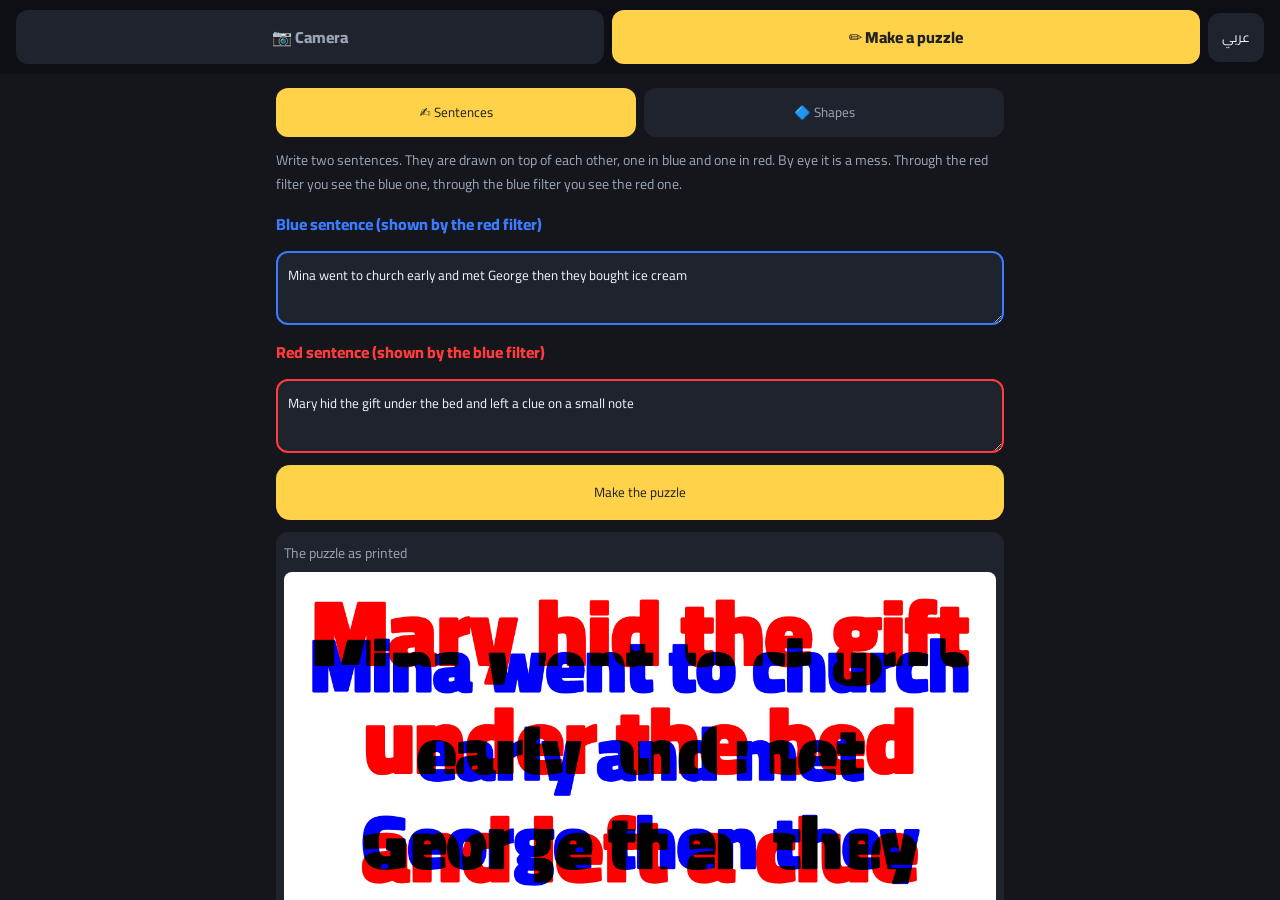
==== docs/make.html @ 0561b7f3 "Add hosted camera and puzzle pages with English/Arabic, update README Co-Authored-By: Claude Sonnet " ====
<!doctype html>
<html lang="en" dir="ltr">
<head>
<meta charset="utf-8">
<meta name="viewport" content="width=device-width,initial-scale=1,viewport-fit=cover">
<title>Red/Blue Lens - Make a puzzle</title>
<meta name="description" content="Make red and blue overlapping puzzles of sentences or shapes, preview them through both filters and download them for printing.">
<link rel="stylesheet" href="https://fonts.googleapis.com/css2?family=Cairo:wght@600;800;900&display=swap">
<link rel="stylesheet" href="shared.css">
</head>
<body data-title="title_make">
<main>
 <div class="pad">
  <div class="seg"><button id="mt" class="on" data-i="tab_text"></button><button id="ms" data-i="tab_shape"></button></div>

  <div id="txtbox" class="pad" style="padding:0">
    <div class="hint" data-i="hint_text"></div>
    <div class="lbl b" data-i="blue_text"></div>
    <textarea id="tb" class="b"></textarea>
    <div class="lbl r" data-i="red_text"></div>
    <textarea id="tr" class="r"></textarea>
  </div>

  <div id="shpbox" class="pad" style="padding:0" hidden>
    <div class="hint" data-i="hint_shape"></div>
    <div class="lbl b" data-i="blue_shape"></div><select id="sb"></select>
    <div class="lbl r" data-i="red_shape"></div><select id="sr"></select>
    <div class="lbl" data-i="level"></div>
    <select id="lvl"><option value="0" data-i="lv0"></option><option value="1" data-i="lv1"></option><option value="2" data-i="lv2"></option><option value="3" data-i="lv3" selected></option></select>
    <input id="seedv" type="hidden" value="7">
    <div class="row"><button class="mini" id="rnd" data-i="rnd"></button><button class="mini" id="reroll" data-i="reroll"></button></div>
  </div>

  <button class="go" id="gen" data-i="gen"></button>
  <div class="trio">
    <figure><figcaption data-i="p_n"></figcaption><canvas id="c0"></canvas></figure>
    <figure><figcaption data-i="p_r"></figcaption><canvas id="c1"></canvas></figure>
    <figure><figcaption data-i="p_b"></figcaption><canvas id="c2"></canvas></figure>
  </div>
  <div class="row"><button class="go" id="dl" data-i="dl" style="flex:1"></button><button class="go" id="cam" data-i="open_cam" style="flex:1"></button></div>
  <h3 data-i="presets"></h3>
  <div class="chips" id="chips"></div>
 </div>
</main>
<script src="shared.js"></script>
<script>
buildHeader('make');
const W = 1200, H = 800, puz = document.createElement('canvas');
const FONT = s => `900 ${s}px Cairo, "Arial Black", Tahoma, Arial, sans-serif`;
const PRESETS = {
  en: [['Mina went to church early and met George then they bought ice cream', 'Mary hid the gift under the bed and left a clue on a small note'],
       ['He is alive indeed', 'Christ is risen'], ['The treasure is under the tree', 'Open the blue door'],
       ['Look for the present', 'It is in the closet'], ['Happy birthday my friend', 'God bless you always']],
  ar: [['مينا راح الكنيسة الصبح وقابل جورج وبعدها اشتروا آيس كريم', 'مريم خبّت الهدية تحت السرير وكتبت الدليل على ورقة صغيرة'],
       ['المسيح قام', 'بالحقيقة قام'], ['الكنز تحت الشجرة', 'افتح الباب الأزرق'],
       ['دور على الهدية', 'في دولاب مريم'], ['كل سنة وانت طيب', 'ربنا يحفظك']]
};

/* ---- sentences: largest font that fits the whole canvas, auto-wrapped ---- */
function wrap(ctx, words, maxW) {
  const lines = []; let cur = '';
  for (const w of words) { const x = cur ? cur + ' ' + w : w; if (cur && ctx.measureText(x).width > maxW) { lines.push(cur); cur = w; } else cur = x; }
  if (cur) lines.push(cur); return lines;
}
function fit(ctx, text, maxW, maxH) {
  const words = text.replace(/\s+/g, ' ').trim().split(' ').filter(Boolean);
  for (let size = 420; size >= 24; size -= 4) {
    ctx.font = FONT(size);
    if (words.some(w => ctx.measureText(w).width > maxW)) continue;
    const lines = wrap(ctx, words, maxW);
    if (lines.length * size * 1.2 <= maxH) return { lines, size };
  }
  return { lines: words, size: 24 };
}
function drawText(ctx, bt, rt) {
  ctx.globalCompositeOperation = 'source-over'; ctx.fillStyle = '#fff'; ctx.fillRect(0, 0, W, H);
  ctx.globalCompositeOperation = 'multiply'; ctx.textAlign = 'center'; ctx.textBaseline = 'middle';
  ctx.direction = lang === 'ar' ? 'rtl' : 'ltr';
  [[bt, '#0000ff'], [rt, '#ff0000']].forEach(([txt, col]) => {
    const { lines, size } = fit(ctx, txt || ' ', W * .94, H * .92);
    ctx.font = FONT(size); ctx.fillStyle = col; ctx.strokeStyle = col; ctx.lineWidth = size * .04; ctx.lineJoin = 'round';
    const lh = size * 1.2, y0 = H / 2 - (lines.length - 1) * lh / 2;
    lines.forEach((l, i) => { ctx.fillText(l, W / 2, y0 + i * lh); ctx.strokeText(l, W / 2, y0 + i * lh); });
  });
  ctx.globalCompositeOperation = 'source-over';
}

/* ---- shapes (unit box -50..50) ---- */
const arc = (c, x, y, r, a = 0, b = Math.PI * 2) => { c.moveTo(x + r * Math.cos(a), y + r * Math.sin(a)); c.arc(x, y, r, a, b); };
const poly = (c, p) => { p.forEach(([x, y], i) => i ? c.lineTo(x, y) : c.moveTo(x, y)); c.closePath(); };
const face = (c, m) => { arc(c, 0, 0, 40); arc(c, -14, -10, 3); arc(c, 14, -10, 3);
  if (m === 'happy') arc(c, 0, 4, 22, .15 * Math.PI, .85 * Math.PI);
  else { arc(c, 0, 34, 22, 1.15 * Math.PI, 1.85 * Math.PI); c.moveTo(-22, -24); c.lineTo(-8, -18); c.moveTo(22, -24); c.lineTo(8, -18); } };
const SHAPES = {
  happy: c => face(c, 'happy'), angry: c => face(c, 'sad'),
  heart: c => { c.moveTo(0, 34); c.bezierCurveTo(-58, -4, -28, -44, 0, -16); c.bezierCurveTo(28, -44, 58, -4, 0, 34); },
  star: c => { const p = []; for (let i = 0; i < 10; i++) { const r = i % 2 ? 17 : 44, a = -Math.PI / 2 + i * Math.PI / 5; p.push([r * Math.cos(a), r * Math.sin(a)]); } poly(c, p); },
  cross: c => { c.moveTo(0, -44); c.lineTo(0, 44); c.moveTo(-28, -16); c.lineTo(28, -16); },
  house: c => { poly(c, [[-32, -2], [32, -2], [32, 38], [-32, 38]]); c.moveTo(-40, -2); c.lineTo(0, -40); c.lineTo(40, -2); c.moveTo(-8, 38); c.lineTo(-8, 14); c.lineTo(8, 14); c.lineTo(8, 38); },
  sun: c => { arc(c, 0, 0, 17); for (let i = 0; i < 12; i++) { const a = i * Math.PI / 6; c.moveTo(27 * Math.cos(a), 27 * Math.sin(a)); c.lineTo(44 * Math.cos(a), 44 * Math.sin(a)); } },
  fish: c => { c.ellipse(-6, 0, 32, 20, 0, 0, Math.PI * 2); c.moveTo(24, 0); c.lineTo(46, -18); c.lineTo(46, 18); c.closePath(); arc(c, -20, -5, 3); },
  flower: c => { for (let i = 0; i < 6; i++) { const a = i * Math.PI / 3; arc(c, 24 * Math.cos(a), 24 * Math.sin(a), 14); } arc(c, 0, 0, 9); },
  church: c => { poly(c, [[-28, 0], [28, 0], [28, 40], [-28, 40]]); c.moveTo(-34, 0); c.lineTo(0, -20); c.lineTo(34, 0); c.moveTo(0, -20); c.lineTo(0, -46); c.moveTo(-8, -36); c.lineTo(8, -36); c.moveTo(-8, 40); c.lineTo(-8, 22); c.arc(0, 22, 8, Math.PI, 0); c.lineTo(8, 40); },
  tree: c => { arc(c, 0, -14, 26); arc(c, -18, 4, 16); arc(c, 18, 4, 16); c.moveTo(-6, 16); c.lineTo(-6, 44); c.lineTo(6, 44); c.lineTo(6, 16); },
  cat: c => { arc(c, 0, 6, 32); c.moveTo(-28, -14); c.lineTo(-26, -42); c.lineTo(-6, -26); c.moveTo(28, -14); c.lineTo(26, -42); c.lineTo(6, -26); arc(c, -12, 2, 3); arc(c, 12, 2, 3); c.moveTo(-3, 14); c.lineTo(3, 14); c.lineTo(0, 18); c.closePath(); }
};
let seed = 1;
const rng = () => { seed |= 0; seed = seed + 0x6D2B79F5 | 0; let x = Math.imul(seed ^ seed >>> 15, 1 | seed); x = x + Math.imul(x ^ x >>> 7, 61 | x) ^ x; return ((x ^ x >>> 14) >>> 0) / 4294967296; };
function scribble(ctx, col, n, w) {
  ctx.strokeStyle = col; ctx.lineCap = 'round'; ctx.lineJoin = 'round';
  for (let i = 0; i < n; i++) {
    ctx.lineWidth = (w || .7) + rng() * .7; ctx.beginPath();
    let x = (rng() - .5) * 130, y = (rng() - .5) * 100; ctx.moveTo(x, y);
    for (let k = 0; k < 4; k++) { const nx = x + (rng() - .5) * 70, ny = y + (rng() - .5) * 60; ctx.quadraticCurveTo(x + (rng() - .5) * 60, y + (rng() - .5) * 60, nx, ny); x = nx; y = ny; }
    ctx.stroke();
  }
}
function drawShapes(ctx, bn, rn) {
  const lvl = +$('#lvl').value; seed = +$('#seedv').value;
  ctx.globalCompositeOperation = 'source-over'; ctx.fillStyle = '#fff'; ctx.fillRect(0, 0, W, H);
  ctx.globalCompositeOperation = 'multiply';
  [[bn, '#0000ff'], [rn, '#ff0000']].forEach(([n, col]) => {
    const base = Math.min(W, H) / 100;
    ctx.save(); ctx.translate(W / 2, H / 2); ctx.scale(base, base);
    if (lvl > 0) scribble(ctx, col, [0, 10, 22, 52][lvl], lvl === 3 ? .45 : .7);
    ctx.restore(); ctx.save();
    const rot = lvl ? (rng() - .5) * (lvl === 3 ? .7 : 1) : 0, sc = base * (lvl === 3 ? .8 + rng() * .15 : lvl ? .62 + rng() * .3 : .92);
    const dx = lvl ? (rng() - .5) * (lvl === 3 ? 14 : 26) : 0, dy = lvl ? (rng() - .5) * (lvl === 3 ? 10 : 18) : 0;
    ctx.translate(W / 2 + dx * base, H / 2 + dy * base); ctx.rotate(rot); ctx.scale(sc, sc);
    ctx.beginPath(); SHAPES[n](ctx); ctx.strokeStyle = col; ctx.lineWidth = [7, 10, 10, 13][lvl]; ctx.lineCap = 'round'; ctx.lineJoin = 'round'; ctx.stroke(); ctx.restore();
  });
  ctx.globalCompositeOperation = 'source-over';
}

/* ---- UI ---- */
let pmode = 't';
function render() {
  puz.width = W; puz.height = H; const c = puz.getContext('2d');
  if (pmode === 's') drawShapes(c, $('#sb').value, $('#sr').value); else drawText(c, $('#tb').value, $('#tr').value);
  [['#c0', 'n'], ['#c1', 'r'], ['#c2', 'b']].forEach(([id, m]) => filterInto(W, H, x => x.drawImage(puz, 0, 0), $(id), m, 2.2));
}
function setMode(m) { pmode = m; $('#mt').classList.toggle('on', m === 't'); $('#ms').classList.toggle('on', m === 's'); $('#txtbox').hidden = m !== 't'; $('#shpbox').hidden = m !== 's'; render(); }
$('#mt').onclick = () => setMode('t'); $('#ms').onclick = () => setMode('s');
$('#gen').onclick = render;
$('#tb').oninput = $('#tr').oninput = () => { clearTimeout(window._d); window._d = setTimeout(render, 250); };
$('#sb').onchange = $('#sr').onchange = $('#lvl').onchange = render;
$('#reroll').onclick = () => { $('#seedv').value = Math.random() * 1e6 | 0; render(); };
$('#rnd').onclick = () => { const k = Object.keys(SHAPES); const a = k[Math.random() * k.length | 0]; let b; do { b = k[Math.random() * k.length | 0]; } while (b === a); $('#sb').value = a; $('#sr').value = b; render(); };
$('#dl').onclick = () => { render(); const a = document.createElement('a'); a.download = 'puzzle.png'; a.href = puz.toDataURL('image/png'); a.click(); };
$('#cam').onclick = () => { render(); try { sessionStorage.setItem('rbl_img', puz.toDataURL('image/png')); } catch (e) {} location.href = 'index.html'; };

let prevLang = null;
function fillLang() {
  const keepB = $('#sb').value || 'happy', keepR = $('#sr').value || 'angry';
  ['#sb', '#sr'].forEach(id => { $(id).innerHTML = ''; Object.keys(SHAPES).forEach(k => { const o = document.createElement('option'); o.value = k; o.textContent = t('s_' + k); $(id).appendChild(o); }); });
  $('#sb').value = keepB; $('#sr').value = keepR;
  $('#chips').innerHTML = '';
  PRESETS[lang].forEach(([b, r]) => { const x = document.createElement('button'); x.textContent = b.length > 28 ? b.slice(0, 28) + '…' : b + ' + ' + r; if (b.length <= 28) x.textContent = b + ' + ' + r;
    x.onclick = () => { $('#tb').value = b; $('#tr').value = r; setMode('t'); }; $('#chips').appendChild(x); });
  if (prevLang !== lang) { $('#tb').value = t('def_b'); $('#tr').value = t('def_r'); prevLang = lang; }
  render();
}
window.onLang = fillLang;
applyLang();
(document.fonts && document.fonts.load ? Promise.race([document.fonts.load('900 40px Cairo'), new Promise(r => setTimeout(r, 1500))]) : Promise.resolve()).then(render);
</script>
</body>
</html>
---- docs/shared.css ----
:root{--bg:#14161c;--card:#1f232d;--txt:#f2f4f8;--mut:#9aa3b5;--red:#ff3b3b;--blue:#3b7bff;--acc:#ffd24a;color-scheme:dark}
*{box-sizing:border-box;-webkit-tap-highlight-color:transparent}
html,body{height:100%}
body{margin:0;background:var(--bg);color:var(--txt);font-family:"Cairo",system-ui,"Segoe UI",Tahoma,sans-serif;display:flex;flex-direction:column}
header{display:flex;gap:8px;align-items:center;padding:10px 16px;background:#0d0f14}
header a{flex:1;text-align:center;padding:12px;border-radius:12px;background:var(--card);color:var(--mut);font-weight:800;font-size:16px;text-decoration:none}
header a.on{background:var(--acc);color:#222}
#lang{padding:12px 14px;border:0;border-radius:12px;background:var(--card);color:var(--txt);font:800 15px inherit;font-family:inherit;cursor:pointer}
button{font-family:inherit;cursor:pointer}
main{flex:1;min-height:0;display:flex;flex-direction:column;overflow:auto}
.bar{padding:12px 16px;background:#0d0f14;display:flex;flex-direction:column;gap:10px}
.modes{display:flex;gap:8px}
.modes button{flex:1;padding:16px 4px;font:800 17px inherit;font-family:inherit;border-radius:14px;border:3px solid transparent;color:#fff}
.m-n{background:#444}.m-r{background:#b3122a}.m-b{background:#1550d6}
.modes button.on{border-color:var(--acc)}
.row{display:flex;gap:8px;align-items:center;flex-wrap:wrap}
.row label{color:var(--mut);font-size:14px}
.row input[type=range]{flex:1;min-width:120px}
.mini{padding:12px 14px;border:0;border-radius:12px;background:var(--card);color:var(--txt);font:700 15px inherit;font-family:inherit}
.go{padding:15px;border:0;border-radius:14px;background:var(--acc);color:#222;font:800 18px inherit;font-family:inherit}
.pad{padding:14px 16px;display:flex;flex-direction:column;gap:12px;max-width:760px;margin:0 auto;width:100%}
.hint{color:var(--mut);font-size:14px;line-height:1.7}
.lbl{font-weight:800}.lbl.b{color:var(--blue)}.lbl.r{color:var(--red)}
textarea,select{width:100%;border-radius:12px;border:2px solid #333;background:var(--card);color:var(--txt);padding:10px;font:600 19px inherit;font-family:inherit}
textarea{min-height:70px;resize:vertical}
textarea.b,#sb{border-color:var(--blue)}textarea.r,#sr{border-color:var(--red)}
.seg{display:flex;gap:8px}
.seg button{flex:1;padding:12px;border:0;border-radius:12px;background:var(--card);color:var(--mut);font:800 16px inherit;font-family:inherit}
.seg button.on{background:var(--acc);color:#222}
.trio{display:grid;grid-template-columns:1fr;gap:10px}
.trio figure{margin:0;background:var(--card);border-radius:12px;padding:8px}
.trio figcaption{font-size:14px;color:var(--mut);margin-bottom:6px}
.trio canvas{width:100%;border-radius:8px;display:block}
.chips{display:flex;flex-wrap:wrap;gap:8px}
.chips button{padding:10px 12px;border-radius:999px;border:0;background:var(--card);color:var(--txt);font:600 14px inherit;font-family:inherit}
h3{margin:4px 0}
/* camera page */
#stage{flex:1;min-height:240px;display:flex;align-items:center;justify-content:center;background:#000;position:relative}
#view{max-width:100%;max-height:100%;object-fit:contain}
#msg{position:absolute;inset:0;display:flex;align-items:center;justify-content:center;text-align:center;padding:24px;color:var(--mut);font-size:18px;line-height:1.7;white-space:pre-line;pointer-events:none}
.ex{display:flex;gap:8px;align-items:center;overflow-x:auto}
.ex button{border:2px solid #333;border-radius:10px;padding:0;background:#fff;flex:none}
.ex img{height:54px;display:block;border-radius:8px}
.ex span{color:var(--mut);font-size:14px;flex:none}
[hidden]{display:none!important}
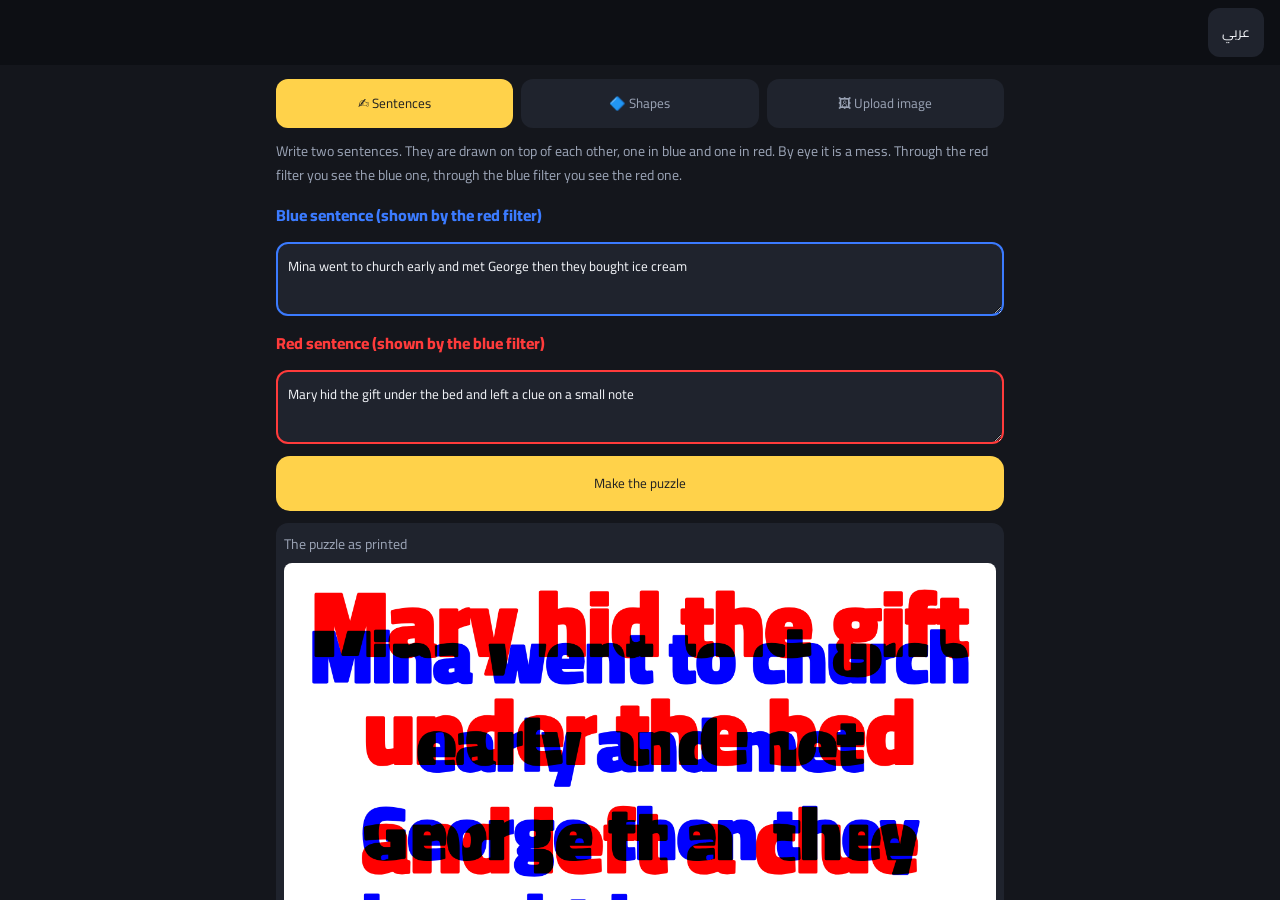
==== commit 6861d769: "Clean camera page with permission help, move image upload to puzzle page, harder README text example" ====
--- a/docs/make.html
+++ b/docs/make.html
@@ -11,7 +11,7 @@
 <body data-title="title_make">
 <main>
  <div class="pad">
-  <div class="seg"><button id="mt" class="on" data-i="tab_text"></button><button id="ms" data-i="tab_shape"></button></div>
+  <div class="seg"><button id="mt" class="on" data-i="tab_text"></button><button id="ms" data-i="tab_shape"></button><button id="mi" data-i="tab_img"></button></div>
 
   <div id="txtbox" class="pad" style="padding:0">
     <div class="hint" data-i="hint_text"></div>
@@ -31,6 +31,12 @@
     <div class="row"><button class="mini" id="rnd" data-i="rnd"></button><button class="mini" id="reroll" data-i="reroll"></button></div>
   </div>
 
+  <div id="imgbox" class="pad" style="padding:0" hidden>
+    <div class="hint" data-i="hint_img"></div>
+    <button class="go" id="pick" data-i="pick_img"></button>
+    <input id="file" type="file" accept="image/*" hidden>
+  </div>
+
   <button class="go" id="gen" data-i="gen"></button>
   <div class="trio">
     <figure><figcaption data-i="p_n"></figcaption><canvas id="c0"></canvas></figure>
@@ -44,7 +50,7 @@
 </main>
 <script src="shared.js"></script>
 <script>
-buildHeader('make');
+buildHeader();
 const W = 1200, H = 800, puz = document.createElement('canvas');
 const FONT = s => `900 ${s}px Cairo, "Arial Black", Tahoma, Arial, sans-serif`;
 const PRESETS = {
@@ -136,10 +142,20 @@
 let pmode = 't';
 function render() {
   puz.width = W; puz.height = H; const c = puz.getContext('2d');
-  if (pmode === 's') drawShapes(c, $('#sb').value, $('#sr').value); else drawText(c, $('#tb').value, $('#tr').value);
+  if (pmode === 'i') drawImg(c); else if (pmode === 's') drawShapes(c, $('#sb').value, $('#sr').value); else drawText(c, $('#tb').value, $('#tr').value);
   [['#c0', 'n'], ['#c1', 'r'], ['#c2', 'b']].forEach(([id, m]) => filterInto(W, H, x => x.drawImage(puz, 0, 0), $(id), m, 2.2));
 }
-function setMode(m) { pmode = m; $('#mt').classList.toggle('on', m === 't'); $('#ms').classList.toggle('on', m === 's'); $('#txtbox').hidden = m !== 't'; $('#shpbox').hidden = m !== 's'; render(); }
+let upImg = null;
+function drawImg(c) {
+  c.fillStyle = '#fff'; c.fillRect(0, 0, W, H);
+  if (!upImg) return;
+  const k = Math.min(W / upImg.width, H / upImg.height), w = upImg.width * k, h = upImg.height * k;
+  c.drawImage(upImg, (W - w) / 2, (H - h) / 2, w, h);
+}
+function setMode(m) { pmode = m; ['t', 's', 'i'].forEach(x => $('#m' + x).classList.toggle('on', m === x)); $('#txtbox').hidden = m !== 't'; $('#shpbox').hidden = m !== 's'; $('#imgbox').hidden = m !== 'i'; $('#gen').hidden = m === 'i'; render(); }
+$('#mi').onclick = () => setMode('i');
+$('#pick').onclick = () => $('#file').click();
+$('#file').onchange = e => { const f = e.target.files[0]; if (!f) return; const im = new Image(); im.onload = () => { upImg = im; render(); }; im.src = URL.createObjectURL(f); };
 $('#mt').onclick = () => setMode('t'); $('#ms').onclick = () => setMode('s');
 $('#gen').onclick = render;
 $('#tb').oninput = $('#tr').oninput = () => { clearTimeout(window._d); window._d = setTimeout(render, 250); };
--- a/docs/shared.css
+++ b/docs/shared.css
@@ -2,9 +2,7 @@
 *{box-sizing:border-box;-webkit-tap-highlight-color:transparent}
 html,body{height:100%}
 body{margin:0;background:var(--bg);color:var(--txt);font-family:"Cairo",system-ui,"Segoe UI",Tahoma,sans-serif;display:flex;flex-direction:column}
-header{display:flex;gap:8px;align-items:center;padding:10px 16px;background:#0d0f14}
-header a{flex:1;text-align:center;padding:12px;border-radius:12px;background:var(--card);color:var(--mut);font-weight:800;font-size:16px;text-decoration:none}
-header a.on{background:var(--acc);color:#222}
+header{display:flex;justify-content:flex-end;padding:8px 16px;background:#0d0f14}
 #lang{padding:12px 14px;border:0;border-radius:12px;background:var(--card);color:var(--txt);font:800 15px inherit;font-family:inherit;cursor:pointer}
 button{font-family:inherit;cursor:pointer}
 main{flex:1;min-height:0;display:flex;flex-direction:column;overflow:auto}
@@ -38,8 +36,7 @@
 #stage{flex:1;min-height:240px;display:flex;align-items:center;justify-content:center;background:#000;position:relative}
 #view{max-width:100%;max-height:100%;object-fit:contain}
 #msg{position:absolute;inset:0;display:flex;align-items:center;justify-content:center;text-align:center;padding:24px;color:var(--mut);font-size:18px;line-height:1.7;white-space:pre-line;pointer-events:none}
-.ex{display:flex;gap:8px;align-items:center;overflow-x:auto}
-.ex button{border:2px solid #333;border-radius:10px;padding:0;background:#fff;flex:none}
-.ex img{height:54px;display:block;border-radius:8px}
-.ex span{color:var(--mut);font-size:14px;flex:none}
 [hidden]{display:none!important}
+.guide{background:var(--card);border-radius:12px;padding:12px 14px;display:flex;flex-direction:column;gap:8px}
+.guide h3{margin:0;color:var(--acc)}
+.guide pre{margin:0;white-space:pre-wrap;font:inherit;line-height:1.7;font-size:14px}
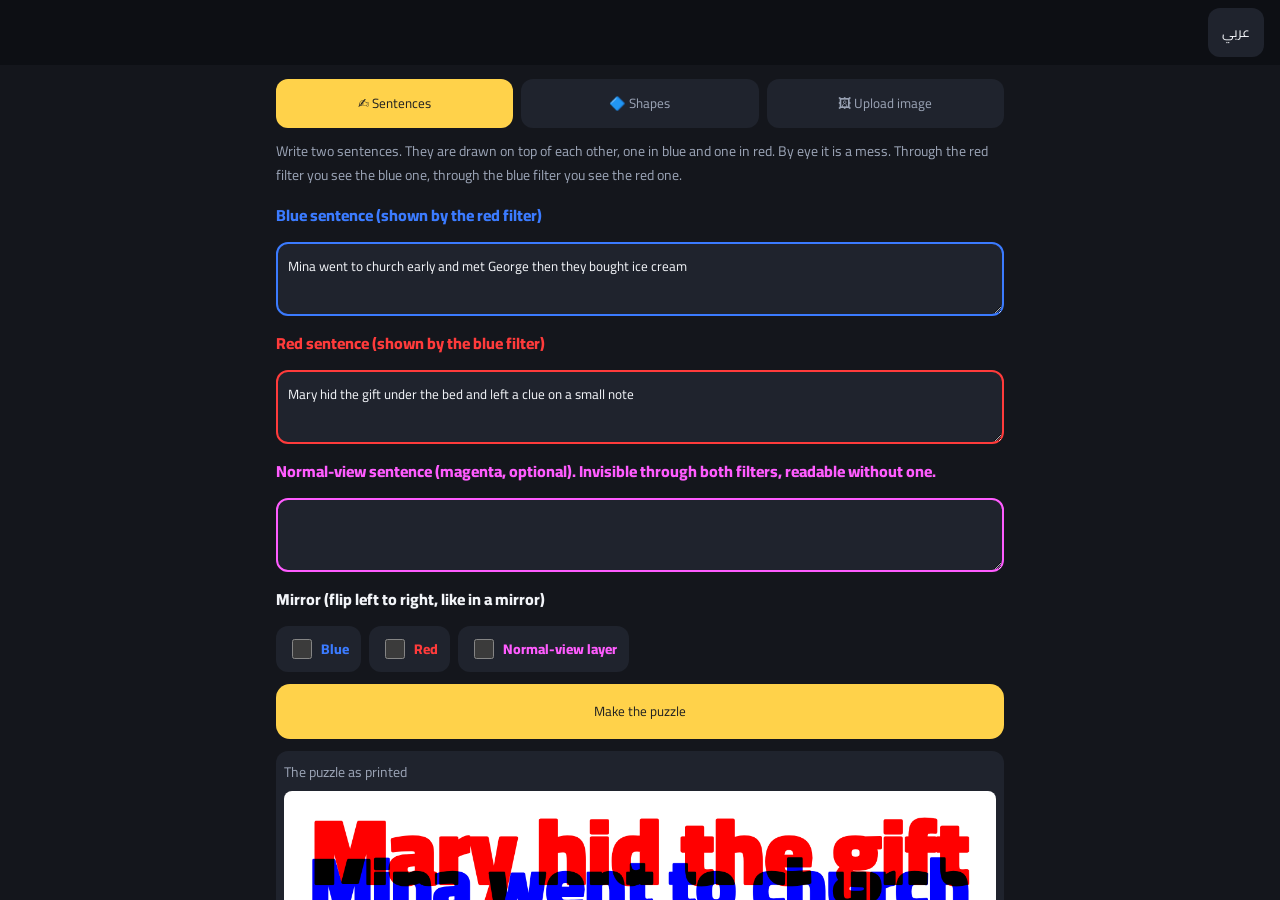
==== commit 78454c83: "Add mirror option and optional normal-view (magenta) layer to puzzle maker Co-Authored-By: Claude So" ====
--- a/docs/make.html
+++ b/docs/make.html
@@ -19,16 +19,28 @@
     <textarea id="tb" class="b"></textarea>
     <div class="lbl r" data-i="red_text"></div>
     <textarea id="tr" class="r"></textarea>
+    <div class="lbl m" data-i="mag_text"></div>
+    <textarea id="tm" class="m"></textarea>
   </div>
 
   <div id="shpbox" class="pad" style="padding:0" hidden>
     <div class="hint" data-i="hint_shape"></div>
     <div class="lbl b" data-i="blue_shape"></div><select id="sb"></select>
     <div class="lbl r" data-i="red_shape"></div><select id="sr"></select>
+    <div class="lbl m" data-i="mag_shape"></div><select id="sm"></select>
     <div class="lbl" data-i="level"></div>
     <select id="lvl"><option value="0" data-i="lv0"></option><option value="1" data-i="lv1"></option><option value="2" data-i="lv2"></option><option value="3" data-i="lv3" selected></option></select>
     <input id="seedv" type="hidden" value="7">
     <div class="row"><button class="mini" id="rnd" data-i="rnd"></button><button class="mini" id="reroll" data-i="reroll"></button></div>
+  </div>
+
+  <div id="mirbox" class="pad" style="padding:0">
+    <div class="lbl" data-i="opt_mirror"></div>
+    <div class="row">
+      <label class="chk"><input type="checkbox" id="mb"> <span class="lbl b" data-i="mir_b"></span></label>
+      <label class="chk"><input type="checkbox" id="mr"> <span class="lbl r" data-i="mir_r"></span></label>
+      <label class="chk"><input type="checkbox" id="mm"> <span class="lbl m" data-i="mir_m"></span></label>
+    </div>
   </div>
 
   <div id="imgbox" class="pad" style="padding:0" hidden>
@@ -78,18 +90,24 @@
   }
   return { lines: words, size: 24 };
 }
-function drawText(ctx, bt, rt) {
+function drawText(ctx, bt, rt, mt) {
+  const fl = flips();
   ctx.globalCompositeOperation = 'source-over'; ctx.fillStyle = '#fff'; ctx.fillRect(0, 0, W, H);
   ctx.globalCompositeOperation = 'multiply'; ctx.textAlign = 'center'; ctx.textBaseline = 'middle';
   ctx.direction = lang === 'ar' ? 'rtl' : 'ltr';
-  [[bt, '#0000ff'], [rt, '#ff0000']].forEach(([txt, col]) => {
+  const layers = [[bt, '#0000ff', fl.b], [rt, '#ff0000', fl.r]];
+  if (mt && mt.trim()) layers.push([mt, '#ff00ff', fl.m]);   // magenta: invisible through both filters
+  layers.forEach(([txt, col, flip]) => {
     const { lines, size } = fit(ctx, txt || ' ', W * .94, H * .92);
+    ctx.save(); if (flip) { ctx.translate(W, 0); ctx.scale(-1, 1); }
     ctx.font = FONT(size); ctx.fillStyle = col; ctx.strokeStyle = col; ctx.lineWidth = size * .04; ctx.lineJoin = 'round';
     const lh = size * 1.2, y0 = H / 2 - (lines.length - 1) * lh / 2;
     lines.forEach((l, i) => { ctx.fillText(l, W / 2, y0 + i * lh); ctx.strokeText(l, W / 2, y0 + i * lh); });
+    ctx.restore();
   });
   ctx.globalCompositeOperation = 'source-over';
 }
+const flips = () => ({ b: $('#mb').checked, r: $('#mr').checked, m: $('#mm').checked });
 
 /* ---- shapes (unit box -50..50) ---- */
 const arc = (c, x, y, r, a = 0, b = Math.PI * 2) => { c.moveTo(x + r * Math.cos(a), y + r * Math.sin(a)); c.arc(x, y, r, a, b); };
@@ -121,18 +139,23 @@
     ctx.stroke();
   }
 }
-function drawShapes(ctx, bn, rn) {
-  const lvl = +$('#lvl').value; seed = +$('#seedv').value;
+function drawShapes(ctx, bn, rn, mn) {
+  const lvl = +$('#lvl').value, fl = flips(); seed = +$('#seedv').value;
   ctx.globalCompositeOperation = 'source-over'; ctx.fillStyle = '#fff'; ctx.fillRect(0, 0, W, H);
   ctx.globalCompositeOperation = 'multiply';
-  [[bn, '#0000ff'], [rn, '#ff0000']].forEach(([n, col]) => {
-    const base = Math.min(W, H) / 100;
-    ctx.save(); ctx.translate(W / 2, H / 2); ctx.scale(base, base);
-    if (lvl > 0) scribble(ctx, col, [0, 10, 22, 52][lvl], lvl === 3 ? .45 : .7);
-    ctx.restore(); ctx.save();
+  const layers = [[bn, '#0000ff', fl.b], [rn, '#ff0000', fl.r]];
+  if (mn) layers.push([mn, '#ff00ff', fl.m]);                  // magenta: invisible through both filters
+  layers.forEach(([n, col, flip], idx) => {
+    const base = Math.min(W, H) / 100, magenta = idx === 2;
+    if (!magenta) {
+      ctx.save(); ctx.translate(W / 2, H / 2); ctx.scale(base, base);
+      if (lvl > 0) scribble(ctx, col, [0, 10, 22, 52][lvl], lvl === 3 ? .45 : .7);
+      ctx.restore();
+    }
+    ctx.save();
     const rot = lvl ? (rng() - .5) * (lvl === 3 ? .7 : 1) : 0, sc = base * (lvl === 3 ? .8 + rng() * .15 : lvl ? .62 + rng() * .3 : .92);
     const dx = lvl ? (rng() - .5) * (lvl === 3 ? 14 : 26) : 0, dy = lvl ? (rng() - .5) * (lvl === 3 ? 10 : 18) : 0;
-    ctx.translate(W / 2 + dx * base, H / 2 + dy * base); ctx.rotate(rot); ctx.scale(sc, sc);
+    ctx.translate(W / 2 + dx * base, H / 2 + dy * base); ctx.rotate(rot); ctx.scale(flip ? -sc : sc, sc);
     ctx.beginPath(); SHAPES[n](ctx); ctx.strokeStyle = col; ctx.lineWidth = [7, 10, 10, 13][lvl]; ctx.lineCap = 'round'; ctx.lineJoin = 'round'; ctx.stroke(); ctx.restore();
   });
   ctx.globalCompositeOperation = 'source-over';
@@ -142,7 +165,7 @@
 let pmode = 't';
 function render() {
   puz.width = W; puz.height = H; const c = puz.getContext('2d');
-  if (pmode === 'i') drawImg(c); else if (pmode === 's') drawShapes(c, $('#sb').value, $('#sr').value); else drawText(c, $('#tb').value, $('#tr').value);
+  if (pmode === 'i') drawImg(c); else if (pmode === 's') drawShapes(c, $('#sb').value, $('#sr').value, $('#sm').value); else drawText(c, $('#tb').value, $('#tr').value, $('#tm').value);
   [['#c0', 'n'], ['#c1', 'r'], ['#c2', 'b']].forEach(([id, m]) => filterInto(W, H, x => x.drawImage(puz, 0, 0), $(id), m, 2.2));
 }
 let upImg = null;
@@ -152,14 +175,15 @@
   const k = Math.min(W / upImg.width, H / upImg.height), w = upImg.width * k, h = upImg.height * k;
   c.drawImage(upImg, (W - w) / 2, (H - h) / 2, w, h);
 }
-function setMode(m) { pmode = m; ['t', 's', 'i'].forEach(x => $('#m' + x).classList.toggle('on', m === x)); $('#txtbox').hidden = m !== 't'; $('#shpbox').hidden = m !== 's'; $('#imgbox').hidden = m !== 'i'; $('#gen').hidden = m === 'i'; render(); }
+function setMode(m) { pmode = m; ['t', 's', 'i'].forEach(x => $('#m' + x).classList.toggle('on', m === x)); $('#txtbox').hidden = m !== 't'; $('#shpbox').hidden = m !== 's'; $('#imgbox').hidden = m !== 'i'; $('#gen').hidden = m === 'i'; $('#mirbox').hidden = m === 'i'; render(); }
 $('#mi').onclick = () => setMode('i');
 $('#pick').onclick = () => $('#file').click();
 $('#file').onchange = e => { const f = e.target.files[0]; if (!f) return; const im = new Image(); im.onload = () => { upImg = im; render(); }; im.src = URL.createObjectURL(f); };
 $('#mt').onclick = () => setMode('t'); $('#ms').onclick = () => setMode('s');
 $('#gen').onclick = render;
-$('#tb').oninput = $('#tr').oninput = () => { clearTimeout(window._d); window._d = setTimeout(render, 250); };
-$('#sb').onchange = $('#sr').onchange = $('#lvl').onchange = render;
+$('#tb').oninput = $('#tr').oninput = $('#tm').oninput = () => { clearTimeout(window._d); window._d = setTimeout(render, 250); };
+$('#sb').onchange = $('#sr').onchange = $('#sm').onchange = $('#lvl').onchange = render;
+['#mb', '#mr', '#mm'].forEach(id => $(id).onchange = render);
 $('#reroll').onclick = () => { $('#seedv').value = Math.random() * 1e6 | 0; render(); };
 $('#rnd').onclick = () => { const k = Object.keys(SHAPES); const a = k[Math.random() * k.length | 0]; let b; do { b = k[Math.random() * k.length | 0]; } while (b === a); $('#sb').value = a; $('#sr').value = b; render(); };
 $('#dl').onclick = () => { render(); const a = document.createElement('a'); a.download = 'puzzle.png'; a.href = puz.toDataURL('image/png'); a.click(); };
@@ -167,9 +191,11 @@
 
 let prevLang = null;
 function fillLang() {
-  const keepB = $('#sb').value || 'happy', keepR = $('#sr').value || 'angry';
+  const keepB = $('#sb').value || 'happy', keepR = $('#sr').value || 'angry', keepM = $('#sm').value || '';
   ['#sb', '#sr'].forEach(id => { $(id).innerHTML = ''; Object.keys(SHAPES).forEach(k => { const o = document.createElement('option'); o.value = k; o.textContent = t('s_' + k); $(id).appendChild(o); }); });
-  $('#sb').value = keepB; $('#sr').value = keepR;
+  $('#sm').innerHTML = ''; const none = document.createElement('option'); none.value = ''; none.textContent = t('none_shape'); $('#sm').appendChild(none);
+  Object.keys(SHAPES).forEach(k => { const o = document.createElement('option'); o.value = k; o.textContent = t('s_' + k); $('#sm').appendChild(o); });
+  $('#sb').value = keepB; $('#sr').value = keepR; $('#sm').value = keepM;
   $('#chips').innerHTML = '';
   PRESETS[lang].forEach(([b, r]) => { const x = document.createElement('button'); x.textContent = b.length > 28 ? b.slice(0, 28) + '…' : b + ' + ' + r; if (b.length <= 28) x.textContent = b + ' + ' + r;
     x.onclick = () => { $('#tb').value = b; $('#tr').value = r; setMode('t'); }; $('#chips').appendChild(x); });
--- a/docs/shared.css
+++ b/docs/shared.css
@@ -40,3 +40,7 @@
 .guide{background:var(--card);border-radius:12px;padding:12px 14px;display:flex;flex-direction:column;gap:8px}
 .guide h3{margin:0;color:var(--acc)}
 .guide pre{margin:0;white-space:pre-wrap;font:inherit;line-height:1.7;font-size:14px}
+.lbl.m{color:#ff5cff}
+textarea.m,#sm{border-color:#ff5cff}
+.chk{display:flex;align-items:center;gap:6px;background:var(--card);padding:10px 12px;border-radius:12px}
+.chk input{width:20px;height:20px;accent-color:var(--acc)}
